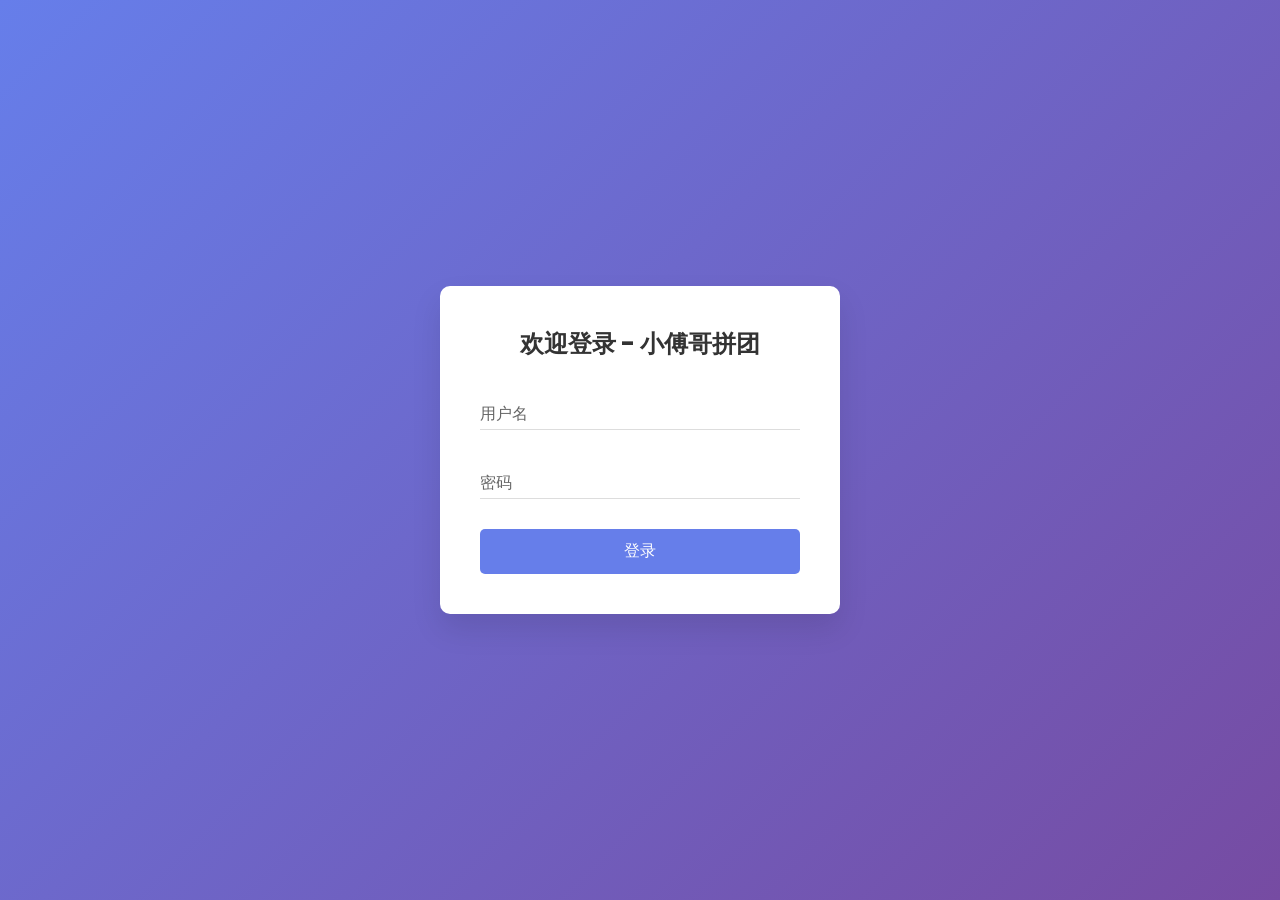
==== docs/dev-ops/nginx/html/index.html @ b9b6d978 "docs: 添加运维配置文档、SQL备份及版本归档" ====
<!DOCTYPE html>
<html lang="zh-CN">
<head>
    <meta charset="UTF-8">
    <meta name="viewport" content="width=device-width, initial-scale=1.0">
    <title>小傅哥 - 拼团项目 - 商品详情页</title>
    <link rel="stylesheet" href="css/index.css">

</head>
<body>
<!-- 轮播图 -->
<div class="swiper-container">
    <div class="swiper-wrapper">
        <div class="swiper-slide"><img src="./images/sku-13811216-01.png"></div>
        <div class="swiper-slide"><img src="./images/sku-13811216-02.png"></div>
        <div class="swiper-slide"><img src="./images/sku-13811216-03.png"></div>
    </div>
    <div class="swiper-pagination"></div>
</div>

<!-- 商品信息 -->
<div class="product-info">
    <h1 class="product-title">手写MyBatis：渐进式源码实践（全彩）</h1>
    <span class="promotion-tag">大促优惠</span>
    <span class="promotion-text"></span> <!-- 动态填充促销文本 -->
</div>

<!-- 拼单列表容器 -->
<div class="group-list">
    <!-- 动态生成拼团列表 -->
</div>

<!-- 空白区域 -->
<div class="area"></div>

<!-- 底部操作栏 -->
<div class="action-bar">
    <button class="action-btn buy-alone"></button>
    <button class="action-btn group-buy"></button>
</div>

<!-- 支付弹窗 -->
<div id="paymentModal" class="modal">
    <div class="modal-content">
        <h2>请扫码支付</h2>
        <br/>
        <p id="paymentAmount" style="color:red;"></p>
        <img src="./images/sku-13811216-04.png" alt="支付二维码" class="qr-code">
        <p id="outTradeNo"></p>
        <div class="button-group">
            <button id="cancelPayment">取消支付</button>
            <button id="completePayment">支付完成</button>
        </div>
    </div>
</div>
<script src="js/index.js"></script>
<script>
document.addEventListener('DOMContentLoaded', function() {
    // 根据测试诉求，设置基础地址
    var baseUrl = "http://127.0.0.1:8091";

    // 获取信息
    var userId = getCookie("username");
    if (!userId) {
        window.location.href = "login.html"; // 跳转到登录页
        return;
    }

    // 定义交易单号，如果交易单号不为空，则当前用户已参与拼团交易
    let outTradeNo = "";

    // 请求接口数据
    fetch(baseUrl + '/api/v1/gbm/index/query_group_buy_market_config', {
        method: 'POST',
        headers: {
            'Content-Type': 'application/json',
        },
        body: JSON.stringify({
            userId: userId,
            source: "s01",
            channel: "c01",
            goodsId: "9890001"
        })
    })
    .then(response => response.json())
    .then(res => {
        if(res.code !== '0000') return;

        const { goods, teamList, teamStatistic } = res.data;
        const groupList = document.querySelector('.group-list');
        const promotionText = document.querySelector('.promotion-text');

        // 更新促销信息
        promotionText.textContent = `直降 ¥${goods.deductionPrice.toFixed(0)}，${teamStatistic.allTeamUserCount}人再抢，参与马上抢到`;

        // 清空并生成拼团列表
        groupList.innerHTML = '';

        if (teamList.length === 0) {
            groupList.innerHTML = `
                <div class="group-item empty-tips">
                    <div class="tips-content">
                        小伙伴，赶紧去开团吧，做村里最靓的仔！🎉
                    </div>
                </div>
            `;
        } else {
            teamList.forEach(team => {
                const remaining = team.targetCount - team.lockCount;
                // 判断当前用户ID是否为登录用户ID
                if(userId == team.userId){
                    outTradeNo = team.outTradeNo;
                }

                groupList.innerHTML += `
                    <div class="group-item">
                        <div>
                            <div class="user-info" data-teamId="${team.teamId}">${team.userId}</div>
                            <div class="group-status">
                                <span>组队仅剩${remaining}人，拼单即将结束</span>
                                <span class="countdown">${team.validTimeCountdown}</span>
                            </div>
                        </div>
                        <div class="right">
                            <button class="group-btn" data-price="${goods.payPrice.toFixed(0)}">参与拼团</button>
                        </div>
                    </div>
                `;
            });
        }

        // 更新底部按钮
        const buyAloneBtn = document.querySelector('.buy-alone');
        const groupBuyBtn = document.querySelector('.group-buy');
        buyAloneBtn.textContent = `单独购买(￥${goods.originalPrice.toFixed(0)})`;
        buyAloneBtn.dataset.price = goods.originalPrice;
        groupBuyBtn.textContent = `开团购买(￥${goods.payPrice.toFixed(0)})`;
        groupBuyBtn.dataset.price = goods.payPrice;

        // 绑定支付事件[拼团购买]
        document.querySelectorAll('.group-btn, .group-buy').forEach(btn => {
            btn.addEventListener('click', function() {

                // 如果有值，则直接展示支付按钮
                if(outTradeNo) {
                    // 显示支付弹窗
                    document.getElementById('paymentAmount').textContent =
                        `￥${this.dataset.price}`;
                    document.getElementById('outTradeNo').textContent =
                        outTradeNo;
                    document.getElementById('paymentModal').style.display = 'block';
                    return;
                }

                // 获取拼团ID
                let teamId = null;
                if (this.classList.contains('group-btn')) {
                    const groupItem = this.closest('.group-item');
                    const userInfo = groupItem.querySelector('.user-info');
                    teamId = userInfo.dataset.teamid;
                }

                outTradeNo = generateRandomNumber(12);

                // 构造请求数据（假设activityId和goodsId从按钮dataset获取）
                const postData = {
                    userId: userId,
                    teamId: teamId,
                    activityId: 100123,
                    goodsId: "9890001",
                    source: "s01",
                    channel: "c01",
                    outTradeNo: outTradeNo,
                    notifyUrl: baseUrl + "/api/v1/test/group_buy_notify"
                };

                // 调用支付接口
                fetch(baseUrl + '/api/v1/gbm/trade/lock_market_pay_order', {
                    method: 'POST',
                    headers: {
                        'content-type': 'application/json'
                    },
                    body: JSON.stringify(postData)
                })
                .then(response => response.json())
                .then(res => {
                    if (res.code !== '0000') {
                        // 失败，清空交易ID
                        outTradeNo = null;
                        alert(res.code + "：" +res.info);
                        return;
                    }

                    // 显示支付弹窗
                    document.getElementById('paymentAmount').textContent =
                        `￥${this.dataset.price}`;
                    document.getElementById('outTradeNo').textContent =
                        outTradeNo;
                    document.getElementById('paymentModal').style.display = 'block';
                })
                .catch(error => {
                    console.error('支付请求失败:', error);
                });
            });
        });

        // 启动倒计时
        document.querySelectorAll('.countdown').forEach(el => {
            new Countdown(el, el.textContent);
        });

    });

  // 支付模块
  const modal = document.getElementById("paymentModal")
  const paymentAmount = document.getElementById("paymentAmount")
  const cancelPayment = document.getElementById("cancelPayment")
  const completePayment = document.getElementById("completePayment")

  // 获取所有的按钮
  const buttons = document.querySelectorAll(".buy-alone")

  // 为每个按钮添加点击事件
  buttons.forEach((button) => {
    button.addEventListener("click", function () {
      var userId = getCookie("username");
      if (!userId) {
          window.location.href = "login.html"; // 跳转到登录页
          return;
      }

      const price = this.getAttribute("data-price")
      showPaymentModal(price)
    })
  })

  // 显示支付弹窗
  function showPaymentModal(price) {
    paymentAmount.textContent = `支付金额：￥${price}`
    modal.style.display = "block"
  }

  // 隐藏支付弹窗
  function hidePaymentModal() {
    modal.style.display = "none"
  }

  // 取消支付
  cancelPayment.addEventListener("click", hidePaymentModal)

  // 支付完成
  completePayment.addEventListener("click", () => {
    // 生成符合要求的交易时间格式
    const formatTime = date => date.toISOString()
        .replace(/T/, ' ')
        .replace(/\..+/, '')
        .substr(0, 19);

    // 构造请求参数
    const postData = {
        source: "s01",       // 保持与锁定订单时一致
        channel: "c01",      // 保持与锁定订单时一致
        userId: userId,
        outTradeNo: outTradeNo,
        outTradeTime: new Date()
    };

    // 调用结算接口
    fetch(baseUrl + '/api/v1/gbm/trade/settlement_market_pay_order', {
        method: 'POST',
        headers: {
            'content-type': 'application/json'
        },
        body: JSON.stringify(postData)
    })
    .then(response => response.json())
    .then(res => {
        outTradeNo = null;
        if (res.code === '0000') {
            alert('支付&结算成功！');
            window.location.reload(); // 支付成功后刷新页面
        } else {
            alert(`支付&结算失败：${res.info || '未知错误'}`);
        }
    })
    .catch(error => {
        console.error('接口请求失败:', error);
        alert('网络异常，请检查连接');
    })
    .finally(() => {
        hidePaymentModal(); // 始终关闭弹窗
    });

  })

  // 点击弹窗外部关闭弹窗
  window.addEventListener("click", (event) => {
    if (event.target == modal) {
      hidePaymentModal()
    }
  })

});
</script>

</body>
</html>
---- docs/dev-ops/nginx/html/css/index.css ----
* {
    margin: 0;
    padding: 0;
    box-sizing: border-box;
}
body {
    background: #f5f5f5;
    font-family: Arial, sans-serif;
}

/* 轮播图样式 */
.swiper-container {
    width: 100%;
    height: 375px;
    position: relative;
    overflow: hidden;
}
.swiper-wrapper {
    display: flex;
    transition: transform 0.3s;
}
.swiper-slide {
    flex: 0 0 100%;
    height: 375px;
}
.swiper-slide img {
    width: 100%;
    height: 100%;
    object-fit: cover;
}
.swiper-pagination {
    position: absolute;
    bottom: 10px;
    left: 50%;
    transform: translateX(-50%);
    display: flex;
    gap: 6px;
}
.swiper-dot {
    width: 8px;
    height: 8px;
    border-radius: 50%;
    background: rgba(255,255,255,0.5);
    transition: all 0.3s;
}
.swiper-dot.active {
    background: #ff5000;
    width: 16px;
    border-radius: 4px;
}

/* 商品信息 */
.product-info {
    padding: 15px;
    background: white;
}
.product-title {
    font-size: 18px;
    color: #333;
    line-height: 1.4;
    margin-bottom: 8px;
}
.promotion-tag {
    display: inline-block;
    padding: 2px 6px;
    background: linear-gradient(90deg,#ff5000,#ff8000);
    color: white;
    border-radius: 2px;
    font-size: 12px;
    margin-right: 8px;
}
.promotion-text {
    font-size: 14px;
    color: #ff5000;
    margin: 8px 0;
}

/* 拼单列表 */
.group-list {
    margin: 15px;
    background: white;
    border-radius: 8px;
    padding: 10px;
    box-shadow: 0 2px 4px rgba(0,0,0,0.1);
}
.group-item {
    display: flex;
    justify-content: space-between;
    align-items: center;
    padding: 12px 0;
    border-bottom: 1px solid #eee;
}
.group-item:last-child {
    border-bottom: none;
}
.group-status {
    display: flex;
    align-items: center;
    gap: 8px;
    font-size: 12px;
    color: #999;
    margin-top: 4px;
}
.countdown {
    color: #ff5000;
    font-weight: bold;
}
.right {
    display: flex;
    flex-direction: column;
    align-items: flex-end;
    gap: 4px;
}
.user-info {
    font-size: 14px;
    color: #333;
}
.group-status {
    font-size: 12px;
    color: #999;
    margin-top: 4px;
}
.group-btn {
    background: #ff5000;
    color: white;
    border: none;
    padding: 8px 20px;
    border-radius: 15px;
    font-size: 14px;
    cursor: pointer;
}
.countdown {
    font-size: 14px;
    color: #ff5000;
}

/* 价格区域 */
.area {
    padding: 30px;
    border-top: 1px solid #eee;
}
.original-price {
    font-size: 14px;
    color: #999;
    text-decoration: line-through;
    margin-right: 10px;
}
.discount-price {
    font-size: 24px;
    color: #ff5000;
    font-weight: bold;
}

/* 底部操作栏 */
.action-bar {
    position: fixed;
    bottom: 0;
    left: 0;
    right: 0;
    background: white;
    padding: 10px 15px;
    display: flex;
    gap: 10px;
    box-shadow: 0 -2px 8px rgba(0,0,0,0.1);
}
.action-btn {
    flex: 1;
    padding: 12px;
    border: none;
    border-radius: 8px;
    font-size: 16px;
    cursor: pointer;
}
.buy-alone {
    background: #ffece5;
    color: #ff5000;
}
.group-buy {
    background: linear-gradient(90deg,#ff5000,#ff8000);
    color: white;
}

/* 支付弹窗样式 */
.modal {
  display: none;
  position: fixed;
  z-index: 1;
  left: 0;
  top: 0;
  width: 100%;
  height: 100%;
  background-color: rgba(0, 0, 0, 0.4);
}

.modal-content {
  background-color: #fefefe;
  margin: 15% auto;
  padding: 20px;
  border: 1px solid #888;
  width: 80%;
  max-width: 400px;
  text-align: center;
  border-radius: 5px;
}

.qr-code {
  width: 200px;
  height: 200px;
  margin: 20px 0;
}

.button-group {
  display: flex;
  justify-content: space-around;
  margin-top: 20px;
}

.button-group button {
  padding: 10px 20px;
  border: none;
  border-radius: 5px;
  cursor: pointer;
}

#cancelPayment {
  background-color: #f0f0f0;
  color: #333;
}

#completePayment {
  background-color: #4caf50;
  color: white;
}

/* 空状态提示 */
.group-item.empty-tips {
    text-align: center;
    padding: 20px;
    background: #f8f8f8;
    border-radius: 8px;
    margin: 10px;
}

.tips-content {
    color: #666;
    font-size: 14px;
    letter-spacing: 1px;
}
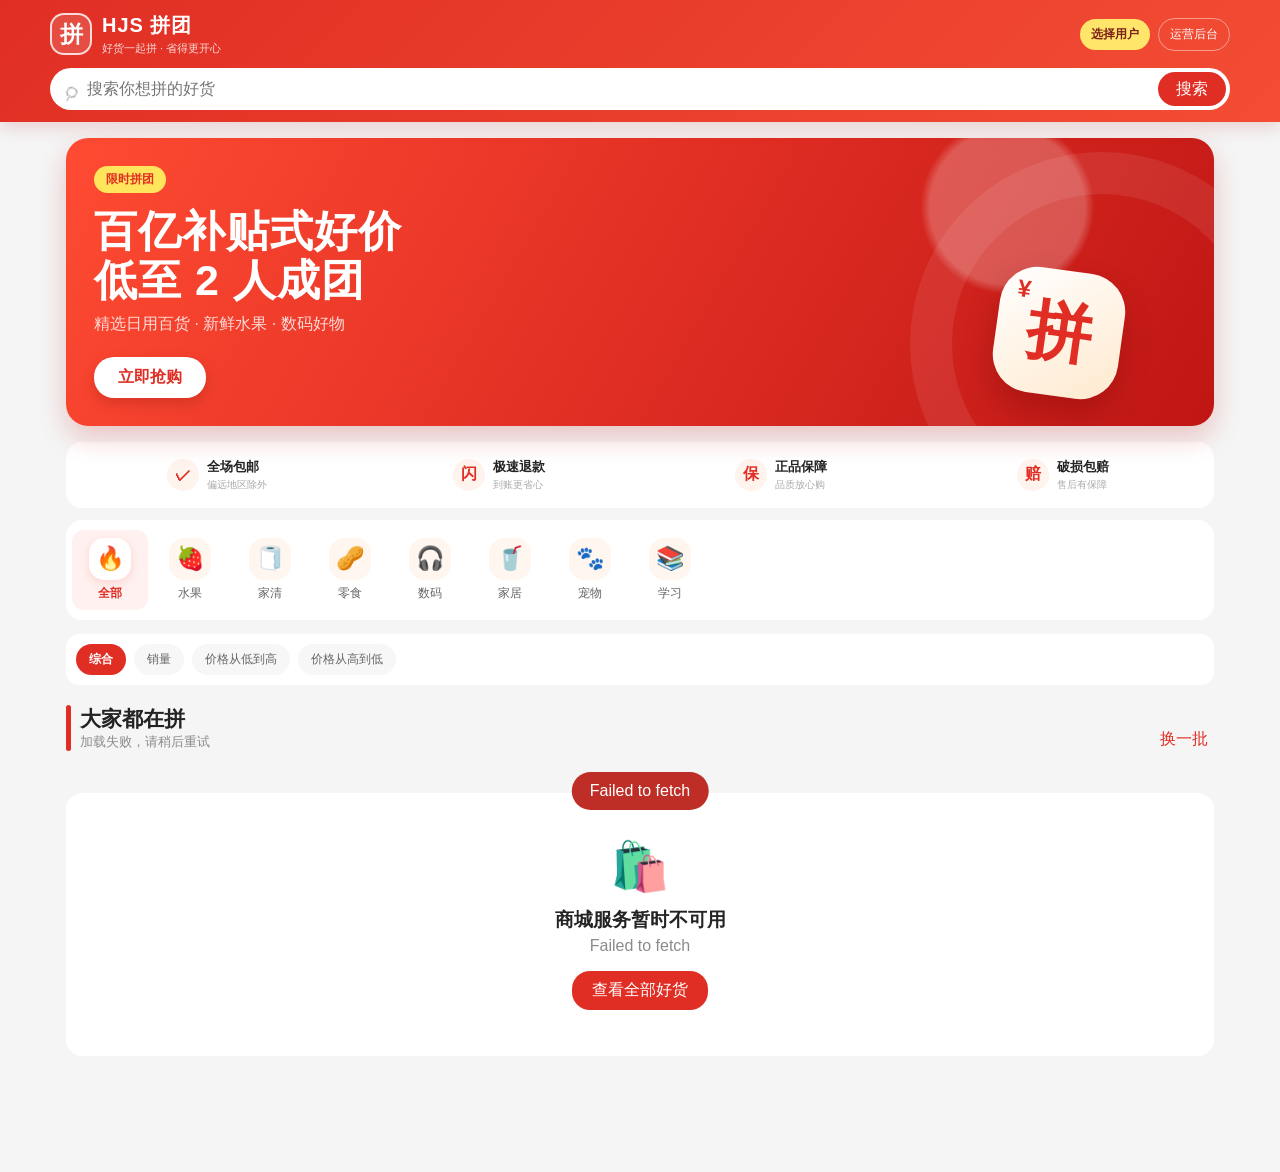
==== commit d54d19f7: "feat: 拼团商城前端、运营后台与店铺订单查询功能 核心功能： - 运营后台：Admin 商品配置管理、图片上传、Token 鉴权过滤器 - 商城前端：商品详情页、我的订单页、运营后台管理页，重构首" ====
--- a/docs/dev-ops/nginx/html/index.html
+++ b/docs/dev-ops/nginx/html/index.html
@@ -2,306 +2,107 @@
 <html lang="zh-CN">
 <head>
     <meta charset="UTF-8">
-    <meta name="viewport" content="width=device-width, initial-scale=1.0">
-    <title>小傅哥 - 拼团项目 - 商品详情页</title>
+    <meta name="viewport" content="width=device-width, initial-scale=1, maximum-scale=1, user-scalable=no">
+    <meta name="theme-color" content="#e02e24">
+    <title>HJS 拼团商城</title>
+    <link rel="icon" href="images/placeholder-product.svg" type="image/svg+xml">
     <link rel="stylesheet" href="css/index.css">
-
 </head>
 <body>
-<!-- 轮播图 -->
-<div class="swiper-container">
-    <div class="swiper-wrapper">
-        <div class="swiper-slide"><img src="./images/sku-13811216-01.png"></div>
-        <div class="swiper-slide"><img src="./images/sku-13811216-02.png"></div>
-        <div class="swiper-slide"><img src="./images/sku-13811216-03.png"></div>
-    </div>
-    <div class="swiper-pagination"></div>
-</div>
-
-<!-- 商品信息 -->
-<div class="product-info">
-    <h1 class="product-title">手写MyBatis：渐进式源码实践（全彩）</h1>
-    <span class="promotion-tag">大促优惠</span>
-    <span class="promotion-text"></span> <!-- 动态填充促销文本 -->
-</div>
-
-<!-- 拼单列表容器 -->
-<div class="group-list">
-    <!-- 动态生成拼团列表 -->
-</div>
-
-<!-- 空白区域 -->
-<div class="area"></div>
-
-<!-- 底部操作栏 -->
-<div class="action-bar">
-    <button class="action-btn buy-alone"></button>
-    <button class="action-btn group-buy"></button>
-</div>
-
-<!-- 支付弹窗 -->
-<div id="paymentModal" class="modal">
-    <div class="modal-content">
-        <h2>请扫码支付</h2>
-        <br/>
-        <p id="paymentAmount" style="color:red;"></p>
-        <img src="./images/sku-13811216-04.png" alt="支付二维码" class="qr-code">
-        <p id="outTradeNo"></p>
-        <div class="button-group">
-            <button id="cancelPayment">取消支付</button>
-            <button id="completePayment">支付完成</button>
+<header class="topbar">
+    <div class="topbar-row">
+        <div class="brand">
+            <span class="brand-mark">拼</span>
+            <div>
+                <strong>HJS 拼团</strong>
+                <small>好货一起拼 · 省得更开心</small>
+            </div>
+        </div>
+        <div class="top-actions">
+            <a id="identityLink" class="identity-link" href="login.html">选择用户</a>
+            <a class="admin-link" href="admin/login.html">运营后台</a>
         </div>
     </div>
-</div>
+    <form id="searchForm" class="search-box">
+        <span aria-hidden="true">⌕</span>
+        <input id="searchInput" type="search" placeholder="搜索你想拼的好货" autocomplete="off">
+        <button type="submit">搜索</button>
+    </form>
+</header>
+
+<main class="page-shell">
+    <section class="hero">
+        <div class="hero-copy">
+            <span class="hero-badge">限时拼团</span>
+            <h1>百亿补贴式好价<br>低至 2 人成团</h1>
+            <p>精选日用百货 · 新鲜水果 · 数码好物</p>
+            <button id="heroAction" type="button">立即抢购</button>
+        </div>
+        <div class="hero-art" aria-hidden="true">
+            <span>¥</span>
+            <strong>拼</strong>
+        </div>
+    </section>
+
+    <section class="benefits" aria-label="商城保障">
+        <div><b>✓</b><span>全场包邮<small>偏远地区除外</small></span></div>
+        <div><b>闪</b><span>极速退款<small>到账更省心</small></span></div>
+        <div><b>保</b><span>正品保障<small>品质放心购</small></span></div>
+        <div><b>赔</b><span>破损包赔<small>售后有保障</small></span></div>
+    </section>
+
+    <nav id="categoryNav" class="category-nav" aria-label="商品分类">
+        <button class="active" data-category="全部"><span>🔥</span>全部</button>
+        <button data-category="生鲜水果"><span>🍓</span>水果</button>
+        <button data-category="家清纸品"><span>🧻</span>家清</button>
+        <button data-category="食品零食"><span>🥜</span>零食</button>
+        <button data-category="数码电器"><span>🎧</span>数码</button>
+        <button data-category="家居生活"><span>🥤</span>家居</button>
+        <button data-category="宠物用品"><span>🐾</span>宠物</button>
+        <button data-category="学习办公"><span>📚</span>学习</button>
+    </nav>
+
+    <nav id="sortNav" class="sort-nav" aria-label="商品排序">
+        <button class="active" data-sort="default">综合</button>
+        <button data-sort="sales">销量</button>
+        <button data-sort="price_asc">价格从低到高</button>
+        <button data-sort="price_desc">价格从高到低</button>
+    </nav>
+
+    <section class="section-heading">
+        <div>
+            <span class="heading-accent"></span>
+            <h2>大家都在拼</h2>
+            <small id="resultSummary">正在加载今日好货</small>
+        </div>
+        <button id="refreshButton" type="button">换一批</button>
+    </section>
+
+    <section id="productGrid" class="product-grid" aria-live="polite">
+        <article class="product-card skeleton"></article>
+        <article class="product-card skeleton"></article>
+        <article class="product-card skeleton"></article>
+        <article class="product-card skeleton"></article>
+    </section>
+
+    <div id="emptyState" class="empty-state" hidden>
+        <span>🛍️</span>
+        <h3>没有找到相关商品</h3>
+        <p>换个关键词或分类再试试吧</p>
+        <button type="button">查看全部好货</button>
+    </div>
+</main>
+
+<footer class="mobile-tabbar">
+    <a class="active" href="index.html"><span>⌂</span>首页</a>
+    <a href="#categoryNav"><span>▦</span>分类</a>
+    <a href="orders.html"><span>◉</span>订单</a>
+</footer>
+
+<div id="toast" class="toast" role="status"></div>
+
+<script src="js/store-identity.js"></script>
+<script src="js/store-api.js"></script>
 <script src="js/index.js"></script>
-<script>
-document.addEventListener('DOMContentLoaded', function() {
-    // 根据测试诉求，设置基础地址
-    var baseUrl = "http://127.0.0.1:8091";
-
-    // 获取信息
-    var userId = getCookie("username");
-    if (!userId) {
-        window.location.href = "login.html"; // 跳转到登录页
-        return;
-    }
-
-    // 定义交易单号，如果交易单号不为空，则当前用户已参与拼团交易
-    let outTradeNo = "";
-
-    // 请求接口数据
-    fetch(baseUrl + '/api/v1/gbm/index/query_group_buy_market_config', {
-        method: 'POST',
-        headers: {
-            'Content-Type': 'application/json',
-        },
-        body: JSON.stringify({
-            userId: userId,
-            source: "s01",
-            channel: "c01",
-            goodsId: "9890001"
-        })
-    })
-    .then(response => response.json())
-    .then(res => {
-        if(res.code !== '0000') return;
-
-        const { goods, teamList, teamStatistic } = res.data;
-        const groupList = document.querySelector('.group-list');
-        const promotionText = document.querySelector('.promotion-text');
-
-        // 更新促销信息
-        promotionText.textContent = `直降 ¥${goods.deductionPrice.toFixed(0)}，${teamStatistic.allTeamUserCount}人再抢，参与马上抢到`;
-
-        // 清空并生成拼团列表
-        groupList.innerHTML = '';
-
-        if (teamList.length === 0) {
-            groupList.innerHTML = `
-                <div class="group-item empty-tips">
-                    <div class="tips-content">
-                        小伙伴，赶紧去开团吧，做村里最靓的仔！🎉
-                    </div>
-                </div>
-            `;
-        } else {
-            teamList.forEach(team => {
-                const remaining = team.targetCount - team.lockCount;
-                // 判断当前用户ID是否为登录用户ID
-                if(userId == team.userId){
-                    outTradeNo = team.outTradeNo;
-                }
-
-                groupList.innerHTML += `
-                    <div class="group-item">
-                        <div>
-                            <div class="user-info" data-teamId="${team.teamId}">${team.userId}</div>
-                            <div class="group-status">
-                                <span>组队仅剩${remaining}人，拼单即将结束</span>
-                                <span class="countdown">${team.validTimeCountdown}</span>
-                            </div>
-                        </div>
-                        <div class="right">
-                            <button class="group-btn" data-price="${goods.payPrice.toFixed(0)}">参与拼团</button>
-                        </div>
-                    </div>
-                `;
-            });
-        }
-
-        // 更新底部按钮
-        const buyAloneBtn = document.querySelector('.buy-alone');
-        const groupBuyBtn = document.querySelector('.group-buy');
-        buyAloneBtn.textContent = `单独购买(￥${goods.originalPrice.toFixed(0)})`;
-        buyAloneBtn.dataset.price = goods.originalPrice;
-        groupBuyBtn.textContent = `开团购买(￥${goods.payPrice.toFixed(0)})`;
-        groupBuyBtn.dataset.price = goods.payPrice;
-
-        // 绑定支付事件[拼团购买]
-        document.querySelectorAll('.group-btn, .group-buy').forEach(btn => {
-            btn.addEventListener('click', function() {
-
-                // 如果有值，则直接展示支付按钮
-                if(outTradeNo) {
-                    // 显示支付弹窗
-                    document.getElementById('paymentAmount').textContent =
-                        `￥${this.dataset.price}`;
-                    document.getElementById('outTradeNo').textContent =
-                        outTradeNo;
-                    document.getElementById('paymentModal').style.display = 'block';
-                    return;
-                }
-
-                // 获取拼团ID
-                let teamId = null;
-                if (this.classList.contains('group-btn')) {
-                    const groupItem = this.closest('.group-item');
-                    const userInfo = groupItem.querySelector('.user-info');
-                    teamId = userInfo.dataset.teamid;
-                }
-
-                outTradeNo = generateRandomNumber(12);
-
-                // 构造请求数据（假设activityId和goodsId从按钮dataset获取）
-                const postData = {
-                    userId: userId,
-                    teamId: teamId,
-                    activityId: 100123,
-                    goodsId: "9890001",
-                    source: "s01",
-                    channel: "c01",
-                    outTradeNo: outTradeNo,
-                    notifyUrl: baseUrl + "/api/v1/test/group_buy_notify"
-                };
-
-                // 调用支付接口
-                fetch(baseUrl + '/api/v1/gbm/trade/lock_market_pay_order', {
-                    method: 'POST',
-                    headers: {
-                        'content-type': 'application/json'
-                    },
-                    body: JSON.stringify(postData)
-                })
-                .then(response => response.json())
-                .then(res => {
-                    if (res.code !== '0000') {
-                        // 失败，清空交易ID
-                        outTradeNo = null;
-                        alert(res.code + "：" +res.info);
-                        return;
-                    }
-
-                    // 显示支付弹窗
-                    document.getElementById('paymentAmount').textContent =
-                        `￥${this.dataset.price}`;
-                    document.getElementById('outTradeNo').textContent =
-                        outTradeNo;
-                    document.getElementById('paymentModal').style.display = 'block';
-                })
-                .catch(error => {
-                    console.error('支付请求失败:', error);
-                });
-            });
-        });
-
-        // 启动倒计时
-        document.querySelectorAll('.countdown').forEach(el => {
-            new Countdown(el, el.textContent);
-        });
-
-    });
-
-  // 支付模块
-  const modal = document.getElementById("paymentModal")
-  const paymentAmount = document.getElementById("paymentAmount")
-  const cancelPayment = document.getElementById("cancelPayment")
-  const completePayment = document.getElementById("completePayment")
-
-  // 获取所有的按钮
-  const buttons = document.querySelectorAll(".buy-alone")
-
-  // 为每个按钮添加点击事件
-  buttons.forEach((button) => {
-    button.addEventListener("click", function () {
-      var userId = getCookie("username");
-      if (!userId) {
-          window.location.href = "login.html"; // 跳转到登录页
-          return;
-      }
-
-      const price = this.getAttribute("data-price")
-      showPaymentModal(price)
-    })
-  })
-
-  // 显示支付弹窗
-  function showPaymentModal(price) {
-    paymentAmount.textContent = `支付金额：￥${price}`
-    modal.style.display = "block"
-  }
-
-  // 隐藏支付弹窗
-  function hidePaymentModal() {
-    modal.style.display = "none"
-  }
-
-  // 取消支付
-  cancelPayment.addEventListener("click", hidePaymentModal)
-
-  // 支付完成
-  completePayment.addEventListener("click", () => {
-    // 生成符合要求的交易时间格式
-    const formatTime = date => date.toISOString()
-        .replace(/T/, ' ')
-        .replace(/\..+/, '')
-        .substr(0, 19);
-
-    // 构造请求参数
-    const postData = {
-        source: "s01",       // 保持与锁定订单时一致
-        channel: "c01",      // 保持与锁定订单时一致
-        userId: userId,
-        outTradeNo: outTradeNo,
-        outTradeTime: new Date()
-    };
-
-    // 调用结算接口
-    fetch(baseUrl + '/api/v1/gbm/trade/settlement_market_pay_order', {
-        method: 'POST',
-        headers: {
-            'content-type': 'application/json'
-        },
-        body: JSON.stringify(postData)
-    })
-    .then(response => response.json())
-    .then(res => {
-        outTradeNo = null;
-        if (res.code === '0000') {
-            alert('支付&结算成功！');
-            window.location.reload(); // 支付成功后刷新页面
-        } else {
-            alert(`支付&结算失败：${res.info || '未知错误'}`);
-        }
-    })
-    .catch(error => {
-        console.error('接口请求失败:', error);
-        alert('网络异常，请检查连接');
-    })
-    .finally(() => {
-        hidePaymentModal(); // 始终关闭弹窗
-    });
-
-  })
-
-  // 点击弹窗外部关闭弹窗
-  window.addEventListener("click", (event) => {
-    if (event.target == modal) {
-      hidePaymentModal()
-    }
-  })
-
-});
-</script>
-
 </body>
-</html>+</html>
--- a/docs/dev-ops/nginx/html/css/index.css
+++ b/docs/dev-ops/nginx/html/css/index.css
@@ -1,248 +1,200 @@
-* {
+:root {
+    --brand: #e02e24;
+    --brand-dark: #c91f17;
+    --warm: #fff3ed;
+    --ink: #232323;
+    --muted: #8b8b8b;
+    --line: #eeeeee;
+    --card: #ffffff;
+}
+
+* { box-sizing: border-box; }
+html { scroll-behavior: smooth; }
+body {
     margin: 0;
-    padding: 0;
-    box-sizing: border-box;
-}
-body {
+    color: var(--ink);
     background: #f5f5f5;
-    font-family: Arial, sans-serif;
-}
-
-/* 轮播图样式 */
-.swiper-container {
-    width: 100%;
-    height: 375px;
-    position: relative;
-    overflow: hidden;
-}
-.swiper-wrapper {
-    display: flex;
-    transition: transform 0.3s;
-}
-.swiper-slide {
-    flex: 0 0 100%;
-    height: 375px;
-}
-.swiper-slide img {
-    width: 100%;
-    height: 100%;
-    object-fit: cover;
-}
-.swiper-pagination {
-    position: absolute;
-    bottom: 10px;
-    left: 50%;
-    transform: translateX(-50%);
-    display: flex;
-    gap: 6px;
-}
-.swiper-dot {
-    width: 8px;
-    height: 8px;
-    border-radius: 50%;
-    background: rgba(255,255,255,0.5);
-    transition: all 0.3s;
-}
-.swiper-dot.active {
-    background: #ff5000;
-    width: 16px;
-    border-radius: 4px;
-}
-
-/* 商品信息 */
-.product-info {
-    padding: 15px;
-    background: white;
-}
-.product-title {
-    font-size: 18px;
-    color: #333;
-    line-height: 1.4;
-    margin-bottom: 8px;
-}
-.promotion-tag {
-    display: inline-block;
-    padding: 2px 6px;
-    background: linear-gradient(90deg,#ff5000,#ff8000);
+    font-family: -apple-system, BlinkMacSystemFont, "Segoe UI", "PingFang SC", "Microsoft YaHei", sans-serif;
+    -webkit-font-smoothing: antialiased;
+}
+button, input { font: inherit; }
+button, a { -webkit-tap-highlight-color: transparent; }
+
+.topbar {
+    position: sticky;
+    z-index: 20;
+    top: 0;
+    padding: 12px max(16px, calc((100% - 1180px) / 2));
     color: white;
-    border-radius: 2px;
-    font-size: 12px;
-    margin-right: 8px;
-}
-.promotion-text {
-    font-size: 14px;
-    color: #ff5000;
-    margin: 8px 0;
-}
-
-/* 拼单列表 */
-.group-list {
-    margin: 15px;
-    background: white;
-    border-radius: 8px;
-    padding: 10px;
-    box-shadow: 0 2px 4px rgba(0,0,0,0.1);
-}
-.group-item {
-    display: flex;
-    justify-content: space-between;
-    align-items: center;
-    padding: 12px 0;
-    border-bottom: 1px solid #eee;
-}
-.group-item:last-child {
-    border-bottom: none;
-}
-.group-status {
-    display: flex;
-    align-items: center;
-    gap: 8px;
-    font-size: 12px;
-    color: #999;
-    margin-top: 4px;
-}
-.countdown {
-    color: #ff5000;
-    font-weight: bold;
-}
-.right {
-    display: flex;
-    flex-direction: column;
-    align-items: flex-end;
-    gap: 4px;
-}
-.user-info {
-    font-size: 14px;
-    color: #333;
-}
-.group-status {
-    font-size: 12px;
-    color: #999;
-    margin-top: 4px;
-}
-.group-btn {
-    background: #ff5000;
-    color: white;
-    border: none;
-    padding: 8px 20px;
-    border-radius: 15px;
-    font-size: 14px;
-    cursor: pointer;
-}
-.countdown {
-    font-size: 14px;
-    color: #ff5000;
-}
-
-/* 价格区域 */
-.area {
-    padding: 30px;
-    border-top: 1px solid #eee;
-}
-.original-price {
-    font-size: 14px;
-    color: #999;
-    text-decoration: line-through;
-    margin-right: 10px;
-}
-.discount-price {
-    font-size: 24px;
-    color: #ff5000;
-    font-weight: bold;
-}
-
-/* 底部操作栏 */
-.action-bar {
-    position: fixed;
-    bottom: 0;
-    left: 0;
-    right: 0;
-    background: white;
-    padding: 10px 15px;
-    display: flex;
-    gap: 10px;
-    box-shadow: 0 -2px 8px rgba(0,0,0,0.1);
-}
-.action-btn {
-    flex: 1;
-    padding: 12px;
-    border: none;
-    border-radius: 8px;
-    font-size: 16px;
-    cursor: pointer;
-}
-.buy-alone {
-    background: #ffece5;
-    color: #ff5000;
-}
-.group-buy {
-    background: linear-gradient(90deg,#ff5000,#ff8000);
-    color: white;
-}
-
-/* 支付弹窗样式 */
-.modal {
-  display: none;
-  position: fixed;
-  z-index: 1;
-  left: 0;
-  top: 0;
-  width: 100%;
-  height: 100%;
-  background-color: rgba(0, 0, 0, 0.4);
-}
-
-.modal-content {
-  background-color: #fefefe;
-  margin: 15% auto;
-  padding: 20px;
-  border: 1px solid #888;
-  width: 80%;
-  max-width: 400px;
-  text-align: center;
-  border-radius: 5px;
-}
-
-.qr-code {
-  width: 200px;
-  height: 200px;
-  margin: 20px 0;
-}
-
-.button-group {
-  display: flex;
-  justify-content: space-around;
-  margin-top: 20px;
-}
-
-.button-group button {
-  padding: 10px 20px;
-  border: none;
-  border-radius: 5px;
-  cursor: pointer;
-}
-
-#cancelPayment {
-  background-color: #f0f0f0;
-  color: #333;
-}
-
-#completePayment {
-  background-color: #4caf50;
-  color: white;
-}
-
-/* 空状态提示 */
-.group-item.empty-tips {
-    text-align: center;
-    padding: 20px;
-    background: #f8f8f8;
-    border-radius: 8px;
-    margin: 10px;
-}
-
-.tips-content {
-    color: #666;
-    font-size: 14px;
-    letter-spacing: 1px;
-}+    background: linear-gradient(135deg, #e02e24 0%, #f34d34 100%);
+    box-shadow: 0 4px 18px rgba(174, 22, 16, .18);
+}
+.topbar-row { display: flex; align-items: center; justify-content: space-between; }
+.brand { display: flex; align-items: center; gap: 10px; }
+.brand-mark {
+    display: grid; width: 42px; height: 42px; place-items: center;
+    border: 2px solid rgba(255,255,255,.8); border-radius: 14px;
+    font-size: 23px; font-weight: 900; background: rgba(255,255,255,.14);
+}
+.brand strong { display: block; font-size: 20px; letter-spacing: 1px; }
+.brand small { display: block; margin-top: 2px; color: rgba(255,255,255,.82); font-size: 11px; }
+.admin-link {
+    padding: 7px 11px; color: white; border: 1px solid rgba(255,255,255,.45);
+    border-radius: 18px; text-decoration: none; font-size: 12px;
+}
+.top-actions { display: flex; gap: 8px; align-items: center; }
+.identity-link {
+    max-width: 120px; padding: 7px 11px; overflow: hidden; color: #7e211b;
+    border-radius: 18px; background: #ffe56a; text-decoration: none;
+    text-overflow: ellipsis; white-space: nowrap; font-size: 12px; font-weight: 700;
+}
+.search-box {
+    display: flex; height: 42px; margin-top: 12px; padding-left: 14px;
+    align-items: center; border-radius: 22px; background: white; overflow: hidden;
+}
+.search-box span { color: #aaa; font-size: 25px; transform: rotate(-15deg); }
+.search-box input { flex: 1; min-width: 0; padding: 0 10px; border: 0; outline: 0; }
+.search-box button { height: 34px; margin-right: 4px; padding: 0 18px; color: white; border: 0; border-radius: 18px; background: var(--brand); }
+
+.page-shell { width: min(1180px, 100%); margin: auto; padding-bottom: 86px; }
+.hero {
+    position: relative; min-height: 230px; margin: 16px; padding: 28px;
+    color: white; border-radius: 22px; overflow: hidden;
+    background:
+        radial-gradient(circle at 82% 24%, rgba(255,255,255,.24) 0 8%, transparent 9%),
+        linear-gradient(120deg, #ff4b32 0%, #e02e24 52%, #bf1614 100%);
+    box-shadow: 0 12px 28px rgba(191,22,20,.22);
+}
+.hero::after {
+    content: ""; position: absolute; right: -80px; bottom: -110px; width: 300px; height: 300px;
+    border: 42px solid rgba(255,255,255,.08); border-radius: 50%;
+}
+.hero-copy { position: relative; z-index: 2; }
+.hero-badge { display: inline-block; padding: 5px 12px; color: var(--brand); border-radius: 14px; background: #ffe55c; font-size: 12px; font-weight: 800; }
+.hero h1 { margin: 14px 0 8px; font-size: clamp(27px, 6vw, 43px); line-height: 1.15; letter-spacing: 1px; }
+.hero p { margin: 0; color: rgba(255,255,255,.82); }
+.hero button { margin-top: 22px; padding: 10px 24px; color: var(--brand); border: 0; border-radius: 20px; background: white; font-weight: 800; box-shadow: 0 6px 14px rgba(94,0,0,.18); }
+.hero-art {
+    position: absolute; right: 8%; bottom: 30px; z-index: 1; display: grid;
+    width: 126px; height: 126px; place-items: center; border-radius: 38px;
+    background: linear-gradient(145deg, #fff, #ffe9ce); color: var(--brand);
+    box-shadow: 0 16px 30px rgba(90,0,0,.25); transform: rotate(8deg);
+}
+.hero-art strong { font-size: 65px; }
+.hero-art span { position: absolute; top: 10px; left: 16px; font-size: 24px; font-weight: 900; }
+
+.benefits {
+    display: grid; grid-template-columns: repeat(4, 1fr); margin: 0 16px 12px; padding: 16px 10px;
+    border-radius: 16px; background: white;
+}
+.benefits > div { display: flex; align-items: center; justify-content: center; gap: 8px; }
+.benefits b { display: grid; width: 32px; height: 32px; place-items: center; color: var(--brand); border-radius: 50%; background: var(--warm); }
+.benefits span { font-size: 13px; font-weight: 700; }
+.benefits small { display: block; margin-top: 2px; color: #aaa; font-size: 10px; font-weight: 400; }
+
+.category-nav {
+    display: flex; gap: 4px; margin: 0 16px 14px; padding: 10px 6px;
+    overflow-x: auto; scrollbar-width: none; border-radius: 16px; background: white;
+}
+.category-nav::-webkit-scrollbar { display: none; }
+.category-nav button {
+    flex: 0 0 76px; padding: 8px 3px; color: #666; border: 0; border-radius: 12px; background: transparent; font-size: 12px;
+}
+.category-nav span { display: grid; width: 42px; height: 42px; margin: 0 auto 5px; place-items: center; border-radius: 15px; background: #fff6ef; font-size: 23px; }
+.category-nav button.active { color: var(--brand); background: #fff1ef; font-weight: 800; }
+.category-nav button.active span { background: white; box-shadow: 0 3px 10px rgba(224,46,36,.14); }
+
+.sort-nav {
+    display: flex; gap: 8px; margin: 0 16px; padding: 10px;
+    overflow-x: auto; border-radius: 13px; background: white; scrollbar-width: none;
+}
+.sort-nav::-webkit-scrollbar { display: none; }
+.sort-nav button {
+    flex: 0 0 auto; padding: 7px 13px; color: #666; border: 0;
+    border-radius: 16px; background: #f7f7f7; font-size: 12px;
+}
+.sort-nav button.active { color: white; background: var(--brand); font-weight: 700; }
+
+.section-heading { display: flex; align-items: end; justify-content: space-between; margin: 20px 16px 12px; }
+.section-heading > div { display: grid; grid-template-columns: 5px auto; column-gap: 9px; }
+.heading-accent { grid-row: 1 / span 2; border-radius: 4px; background: var(--brand); }
+.section-heading h2 { margin: 0; font-size: 21px; }
+.section-heading small { color: var(--muted); }
+.section-heading button { color: var(--brand); border: 0; background: transparent; }
+
+.product-grid { display: grid; grid-template-columns: repeat(4, 1fr); gap: 12px; padding: 0 16px; }
+.product-card {
+    min-width: 0; color: inherit; border-radius: 14px; overflow: hidden; background: var(--card);
+    text-decoration: none; box-shadow: 0 4px 14px rgba(0,0,0,.035); transition: transform .2s, box-shadow .2s;
+}
+.product-card:hover { transform: translateY(-3px); box-shadow: 0 10px 24px rgba(0,0,0,.09); }
+.product-image-wrap { position: relative; aspect-ratio: 1; overflow: hidden; background: #f8f8f8; }
+.product-image-wrap img { width: 100%; height: 100%; object-fit: cover; transition: transform .35s; }
+.product-card:hover img { transform: scale(1.025); }
+.image-badge { position: absolute; left: 8px; bottom: 8px; padding: 4px 8px; color: white; border-radius: 5px; background: rgba(224,46,36,.92); font-size: 11px; }
+.product-card-body { padding: 11px; }
+.product-card h3 { display: -webkit-box; min-height: 42px; margin: 0; overflow: hidden; -webkit-line-clamp: 2; -webkit-box-orient: vertical; font-size: 15px; line-height: 1.4; }
+.product-card h3 span { margin-right: 5px; padding: 2px 4px; color: white; border-radius: 3px; background: var(--brand); font-size: 10px; vertical-align: 2px; }
+.product-card p { margin: 6px 0; color: #999; white-space: nowrap; overflow: hidden; text-overflow: ellipsis; font-size: 11px; }
+.card-tags { min-height: 20px; white-space: nowrap; overflow: hidden; }
+.card-tags em { margin-right: 4px; padding: 2px 5px; color: var(--brand); border: 1px solid #ffd1cd; border-radius: 3px; font-size: 9px; font-style: normal; }
+.card-price { display: flex; margin-top: 8px; align-items: end; justify-content: space-between; }
+.card-price div { color: var(--brand); white-space: nowrap; }
+.card-price small { font-size: 12px; font-weight: 800; }
+.card-price strong { font-size: 24px; letter-spacing: -1px; }
+.card-price del { margin-left: 4px; color: #bbb; font-size: 10px; font-weight: 400; }
+.card-price > span { padding-bottom: 3px; color: #999; font-size: 9px; white-space: nowrap; }
+
+.skeleton { min-height: 330px; background: linear-gradient(100deg, #eee 20%, #f8f8f8 40%, #eee 60%); background-size: 200% 100%; animation: shimmer 1.3s infinite; }
+@keyframes shimmer { to { background-position-x: -200%; } }
+.empty-state { margin: 30px 16px; padding: 46px 20px; text-align: center; border-radius: 16px; background: white; }
+.empty-state span { font-size: 48px; }
+.empty-state h3 { margin: 12px 0 4px; }
+.empty-state p { margin: 0 0 16px; color: var(--muted); }
+.empty-state button { padding: 9px 20px; color: white; border: 0; border-radius: 18px; background: var(--brand); }
+
+.mobile-tabbar { display: none; }
+.toast {
+    position: fixed; left: 50%; bottom: 90px; z-index: 80; max-width: 80vw; padding: 10px 18px;
+    color: white; border-radius: 20px; background: rgba(20,20,20,.88); opacity: 0;
+    transform: translate(-50%, 20px); pointer-events: none; transition: .25s;
+}
+.toast.show { opacity: 1; transform: translate(-50%, 0); }
+.toast.error { background: rgba(186,33,25,.94); }
+
+@media (max-width: 860px) {
+    .product-grid { grid-template-columns: repeat(3, 1fr); }
+    .hero-art { right: 5%; transform: rotate(8deg) scale(.82); transform-origin: right bottom; }
+}
+@media (max-width: 620px) {
+    .topbar { padding: 10px 12px 12px; }
+    .brand-mark { width: 36px; height: 36px; border-radius: 12px; font-size: 19px; }
+    .brand strong { font-size: 17px; }
+    .admin-link { font-size: 10px; }
+    .hero { min-height: 196px; margin: 10px; padding: 22px 18px; border-radius: 17px; }
+    .hero h1 { max-width: 70%; }
+    .hero p { max-width: 66%; font-size: 12px; }
+    .hero-art { right: 0; bottom: 20px; transform: rotate(8deg) scale(.66); }
+    .benefits { margin: 0 10px 10px; padding: 12px 4px; }
+    .benefits > div { display: block; text-align: center; }
+    .benefits b { margin: auto auto 4px; }
+    .benefits small { display: none; }
+    .category-nav { margin: 0 10px 10px; }
+    .sort-nav { margin: 0 10px; padding: 8px; }
+    .section-heading { margin: 18px 10px 10px; }
+    .product-grid { grid-template-columns: repeat(2, minmax(0, 1fr)); gap: 7px; padding: 0 8px; }
+    .product-card { border-radius: 9px; }
+    .product-card-body { padding: 9px 8px; }
+    .product-card h3 { font-size: 14px; }
+    .card-price { display: block; }
+    .card-price > span { display: block; margin-top: 2px; }
+    .skeleton { min-height: 285px; }
+    .mobile-tabbar {
+        position: fixed; left: 0; right: 0; bottom: 0; z-index: 30; display: grid;
+        grid-template-columns: repeat(3, 1fr); height: 62px; padding-bottom: env(safe-area-inset-bottom);
+        border-top: 1px solid var(--line); background: rgba(255,255,255,.96); backdrop-filter: blur(12px);
+    }
+    .mobile-tabbar a { display: grid; place-content: center; gap: 2px; color: #888; text-align: center; text-decoration: none; font-size: 10px; }
+    .mobile-tabbar span { font-size: 21px; line-height: 1; }
+    .mobile-tabbar a.active { color: var(--brand); }
+}
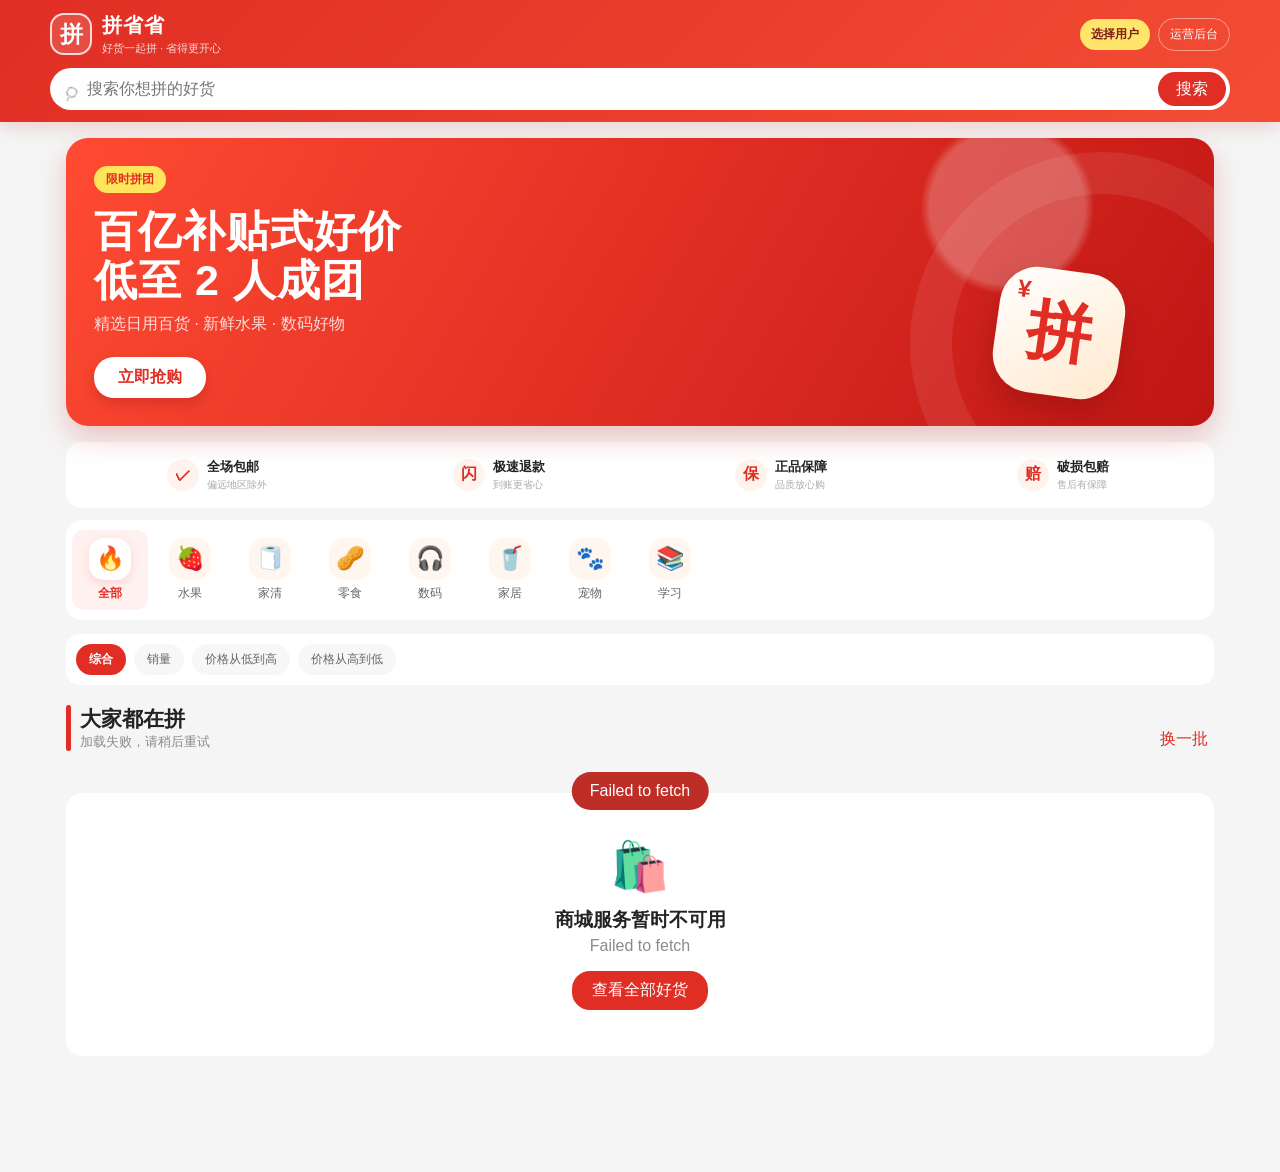
==== commit 3be0040b: "style: 前端品牌名称统一改为「拼省省」 - 首页、登录页、商品详情页、订单页、后台管理页标题及品牌标识统一更新 - product-detail.js 品牌文字同步" ====
--- a/docs/dev-ops/nginx/html/index.html
+++ b/docs/dev-ops/nginx/html/index.html
@@ -4,7 +4,7 @@
     <meta charset="UTF-8">
     <meta name="viewport" content="width=device-width, initial-scale=1, maximum-scale=1, user-scalable=no">
     <meta name="theme-color" content="#e02e24">
-    <title>HJS 拼团商城</title>
+    <title>拼省省</title>
     <link rel="icon" href="images/placeholder-product.svg" type="image/svg+xml">
     <link rel="stylesheet" href="css/index.css">
 </head>
@@ -14,7 +14,7 @@
         <div class="brand">
             <span class="brand-mark">拼</span>
             <div>
-                <strong>HJS 拼团</strong>
+                <strong>拼省省</strong>
                 <small>好货一起拼 · 省得更开心</small>
             </div>
         </div>
